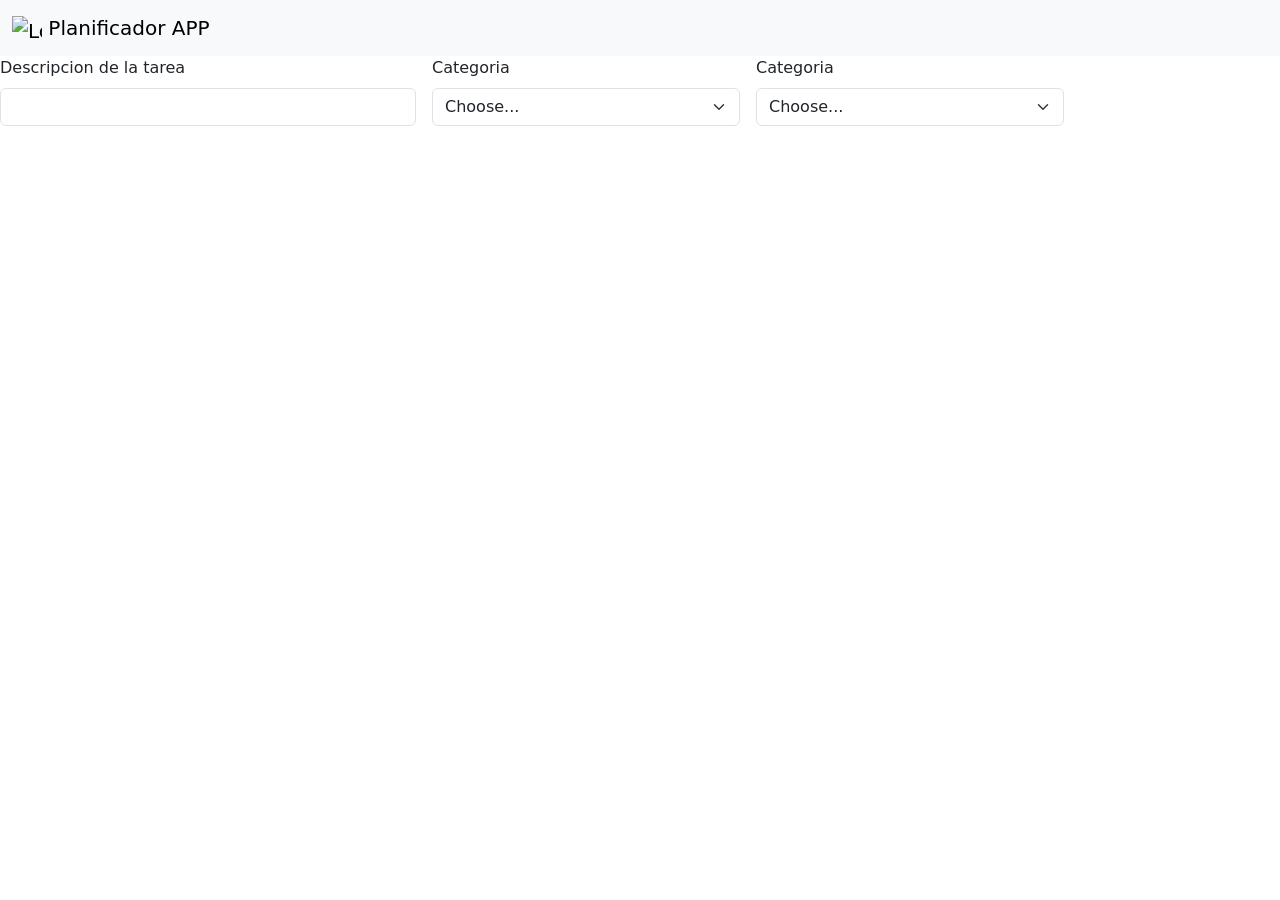
==== form.html @ 40832c96 "Se crea estructura navbar y primera row del grid" ====
<!doctype html>
<html lang="en">
  <head>
    <meta charset="UTF-8" />
    <meta name="viewport" content="width=device-width, initial-scale=1.0" />
    <title>PlanificadorAPP</title>
    <link
      href="https://cdn.jsdelivr.net/npm/bootstrap@5.3.8/dist/css/bootstrap.min.css"
      rel="stylesheet"
      integrity="sha384-sRIl4kxILFvY47J16cr9ZwB07vP4J8+LH7qKQnuqkuIAvNWLzeN8tE5YBujZqJLB"
      crossorigin="anonymous"
    />
    <link rel="stylesheet" href="./css/style.css" />
  </head>
  <body>
    <header>
      <nav class="navbar bg-body-tertiary">
        <div class="container-fluid">
          <a class="navbar-brand" href="#">
            <img
              src="https://encrypted-tbn0.gstatic.com/images?q=tbn:ANd9GcT-3rAnq_dtKwXFE3q2w2vvgmRrsoIMUwZwDoK764zsRg&s=10"
              alt="Logo"
              width="30"
              height="24"
              class="d-inline-block align-text-top"
            />
            Planificador APP
          </a>
        </div>
      </nav>
    </header>

    <main>
      <!--Primera parte-->
      <div>
        <!--Columnas-->
        <div id="tarea-form">
          <form class="row g-3 needs-validation" novalidate>
            <!--Campo descripcion tarea-->    
            <div class="col-md-4">
              <label for="validationCustom01" class="form-label"
                >Descripcion de la tarea</label
              >
              <input
                type="text"
                class="form-control"
                id="validationCustom01"
                required
              />
              <div class="valid-feedback">Looks good!</div>
            </div>
           <!--Categoria-->
           <div class="col-md-3">
              <label for="validationCustom04" class="form-label">Categoria</label>
              <select class="form-select" id="validationCustom04" required>
                <option selected disabled value="">Choose...</option>
                <option>Personal</option>
                <option>Educacion</option>
                <option>Trabajo</option>
                <option>Familiar</option>
                <option>Otro</option>
              </select>
              <div class="invalid-feedback">Please select a valid state.</div>
            </div>
            <!--Etiqueta-->
            <div class="col-md-3">
              <label for="validationCustom04" class="form-label">Categoria</label>
              <select class="form-select" id="validationCustom04" required>
                <option selected disabled value="">Choose...</option>
                <option>Priorizada</option>
                <option>Pendiente</option>
              </select>
              <div class="invalid-feedback">Please select a valid state.</div>
            </div>          
           
           
           
           
    
          </form>
        </div>
      </div>
    </main>
  </body>
</html>
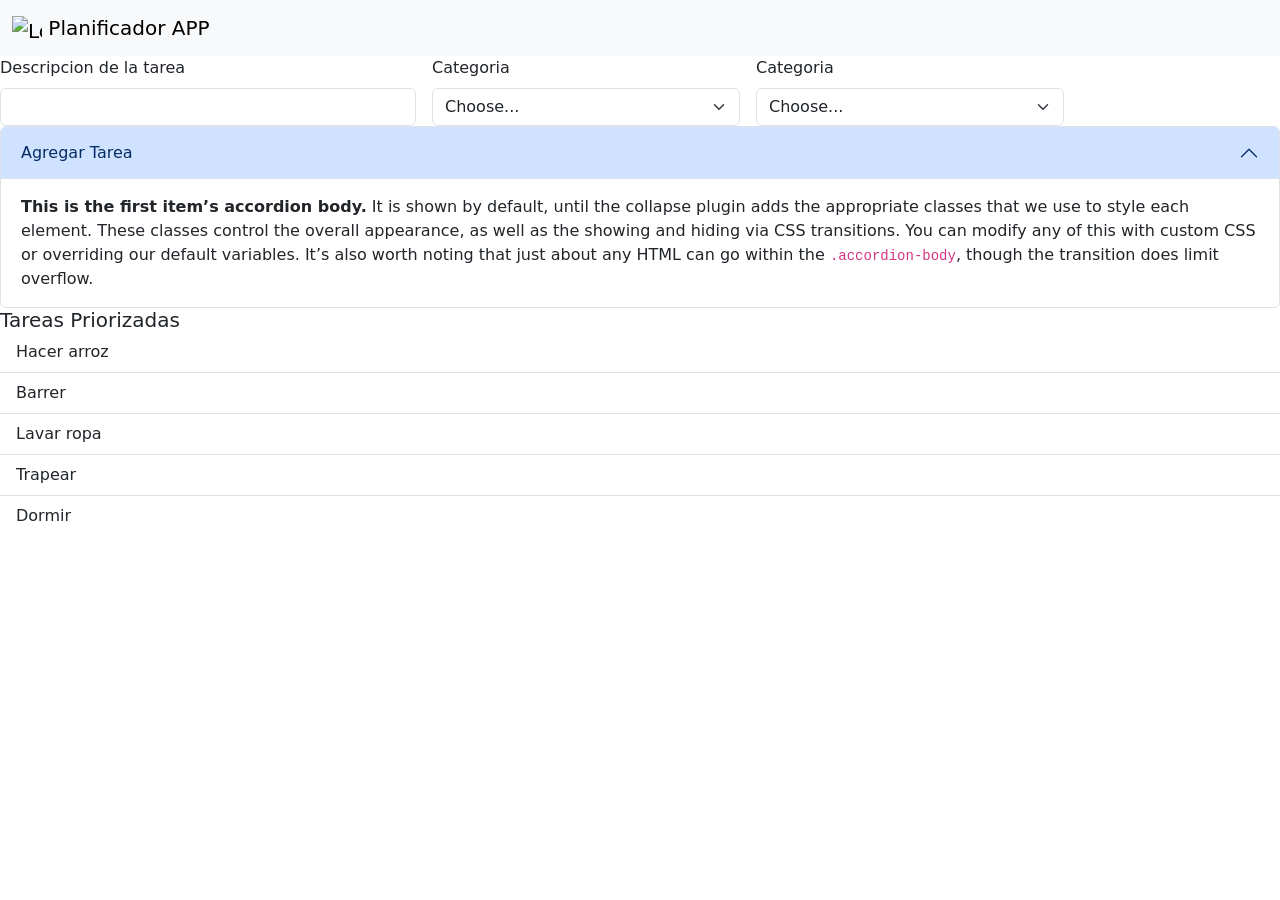
==== commit ebcfaed8: "Se actualiza y termina principales partes figma" ====
--- a/form.html
+++ b/form.html
@@ -71,15 +71,45 @@
                 <option>Pendiente</option>
               </select>
               <div class="invalid-feedback">Please select a valid state.</div>
-            </div>          
+            </div>       
            
-           
-           
-           
-    
           </form>
         </div>
       </div>
+
+       <!--Codigo acordion-->
+      <div class="accordion" id="accordionExample">
+                <div class="accordion-item">
+                    <h2 class="accordion-header">
+                    <button class="accordion-button" type="button" data-bs-toggle="collapse" data-bs-target="#collapseOne" aria-expanded="true" aria-controls="collapseOne">
+                        Agregar Tarea
+                    </button>
+                    </h2>
+                    <div id="collapseOne" class="accordion-collapse collapse show" data-bs-parent="#accordionExample">
+                    <div class="accordion-body">
+                        <strong>This is the first item’s accordion body.</strong> It is shown by default, until the collapse plugin adds the appropriate classes that we use to style each element. These classes control the overall appearance, as well as the showing and hiding via CSS transitions. You can modify any of this with custom CSS or overriding our default variables. It’s also worth noting that just about any HTML can go within the <code>.accordion-body</code>, though the transition does limit overflow.
+                    </div>
+                    </div>
+                </div>
+           </div>
+
+
+           <!--Codigo tareas priorizadas-->
+             <h5 class="card-title">Tareas Priorizadas</h5>
+            <!--Listado tareas priorizadas-->
+            <div>
+              <ul class="list-group list-group-flush">
+                <li class="list-group-item">Hacer arroz</li>
+                <li class="list-group-item">Barrer</li>
+                <li class="list-group-item">Lavar ropa</li>
+                <li class="list-group-item">Trapear</li>
+                <li class="list-group-item">Dormir</li>
+              </ul>
+            </div>
+          </div>
     </main>
   </body>
 </html>
+
+
+
